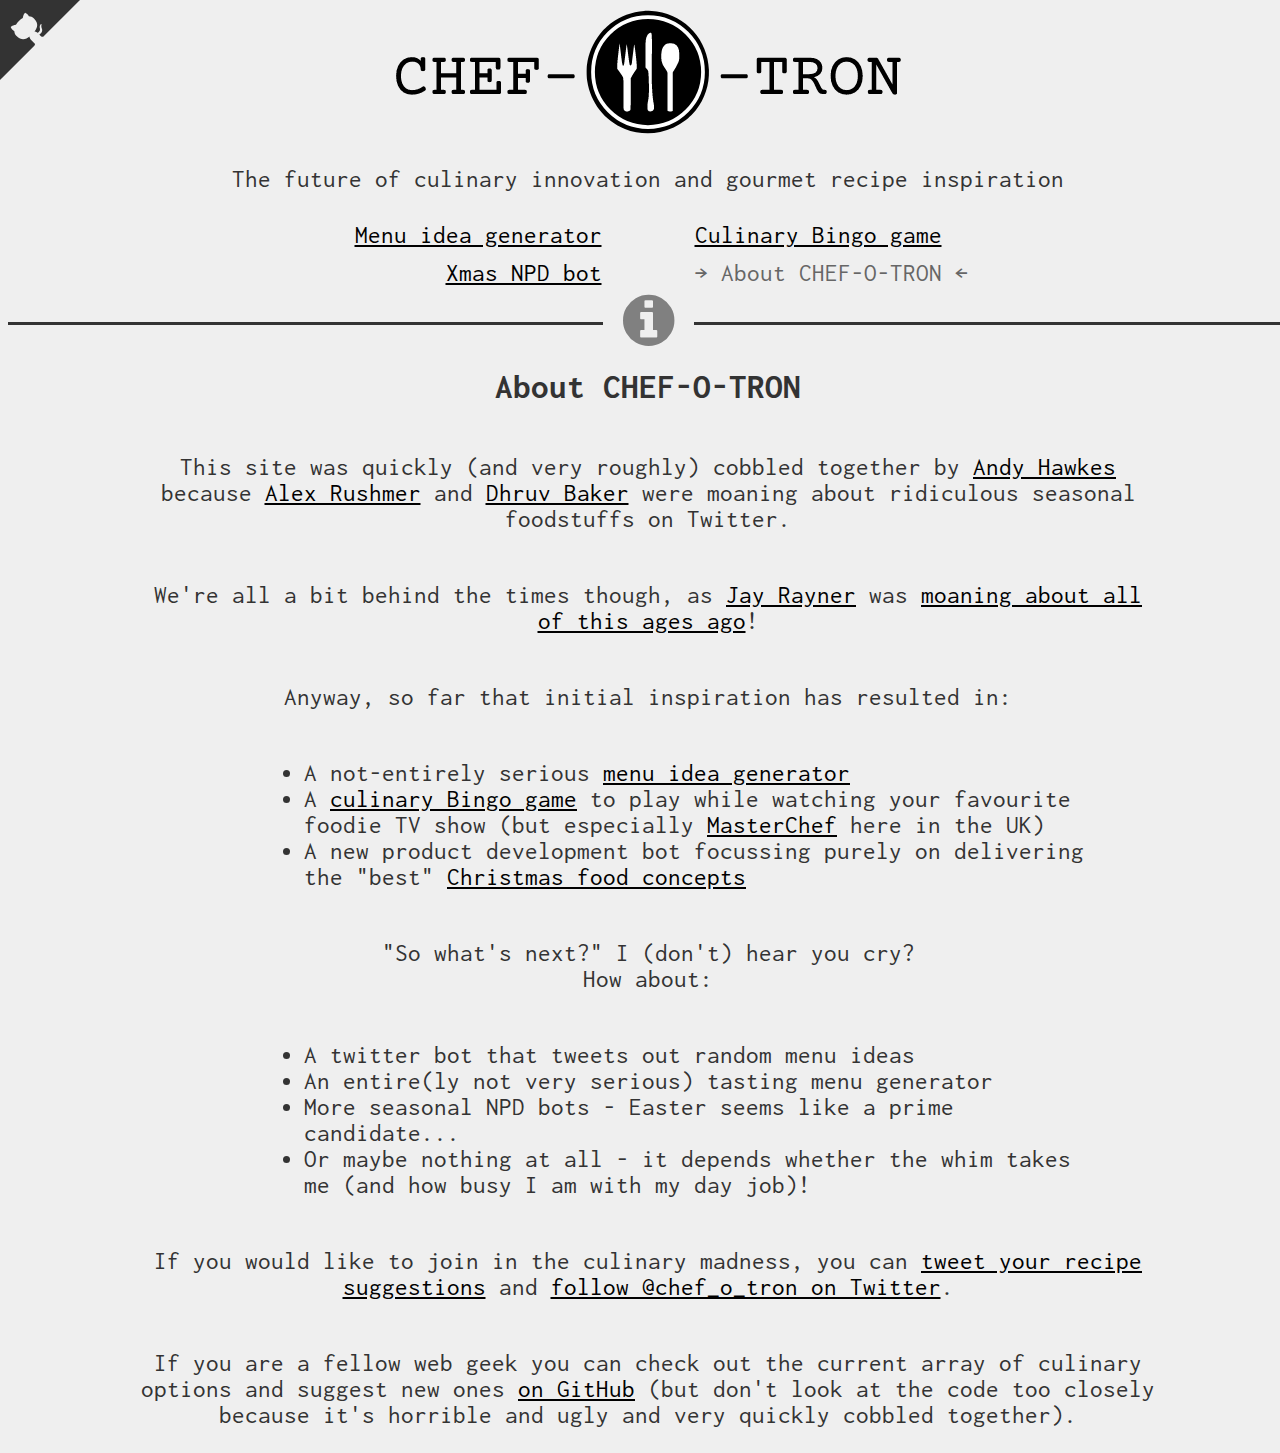
==== about/index.html @ c024a867 "Re-e-wind, when the crowd says "Bo", refactor!" ====
<!DOCTYPE html>
<html lang="en">

<head>
  <meta charset="UTF-8">
  <title>About | CHEF-O-TRON</title>
  <link rel="stylesheet" href="/css/style.css">
  <link rel='stylesheet' href="https://maxcdn.bootstrapcdn.com/font-awesome/4.7.0/css/font-awesome.min.css">

  <link rel="apple-touch-icon" sizes="180x180" href="/images/apple-touch-icon.png">
  <link rel="icon" type="image/png" sizes="32x32" href="/images/favicon-32x32.png">
  <link rel="icon" type="image/png" sizes="16x16" href="/images/favicon-16x16.png">
  <link rel="manifest" href="/site.webmanifest">

  <!-- Twitter metadata -->
  <meta name="twitter:card" content="summary" />
  <meta name="twitter:site" content="@chef_o_tron" />
  <meta name="twitter:creator" content="@andyhawkes" />
  <meta name="twitter:title" content="CHEF-O-TRON - the future of culinary innovation & recipe inspiration" />
  <meta name="twitter:description" content="Taking culinary ideas a step too far, just for fun!" />
  <meta name="twitter:image" content="http://chef-o-tron.andyhawkes.co.uk/images/logo.png" />

  <!-- OpenGraph metadata -->
  <meta property="og:type" content="website" />
  <meta property="og:url" content="http://chef-o-tron.andyhawkes.co.uk/about/" />
  <meta property="og:title" content="CHEF-O-TRON - the future of culinary innovation & recipe inspiration" />
  <meta property="og:description" content="Taking culinary ideas a step too far, just for fun!" />
  <meta property="og:image" content="http://chef-o-tron.andyhawkes.co.uk/images/logo.png" />

  <!-- Global site tag (gtag.js) - Google Analytics -->
  <script async src="https://www.googletagmanager.com/gtag/js?id=G-0NTSBCSH1Y"></script>
  <script>
    window.dataLayer = window.dataLayer || [];
    function gtag() { dataLayer.push(arguments); }
    gtag('js', new Date());
    gtag('config', 'G-0NTSBCSH1Y');
  </script>
  <script>
    let dataset = "default";
  </script>
</head>

<body>
  <header>
    <img class="logo" src="/images/logo-with-text.png" alt="CHEF-O-TRON" />
    <p class="tagline">The future of culinary innovation and gourmet recipe inspiration</p>

    <nav>
      <ul>
        <li><a href="/">Menu idea generator</a></li>
        <li><a href="/bingo">Culinary Bingo game</a></li>
        <li><a href="/npd/xmas">Xmas NPD bot</a></li>
        <li><a href="/about" class="active">About CHEF-O-TRON</a></li>
      </ul>
    </nav>
  </header>

  <hr class="icon info">

  <div class="info">
    <h1>About CHEF-O-TRON</h1>

    <p>This site was quickly (and very roughly) cobbled together by <a href="https://twitter.com/andyhawkes" target="_blank">Andy
        Hawkes</a> because <a href="https://twitter.com/justcookit/status/1460522952978571264" target="_blank">Alex Rushmer</a>
      and <a href="https://twitter.com/DhruvBaker1/status/1460568926727946241" target="_blank">Dhruv Baker</a> were moaning about
      ridiculous seasonal foodstuffs on Twitter.</p>
    <p>We're all a bit behind the times though, as <a href="https://twitter.com/jayrayner1" target="_blank">Jay Rayner</a> was <a href="https://www.theguardian.com/food/2020/dec/03/prosecco-crisps-pigs-in-blankets-pot-noodles-please-make-these-christmas-treats-stop-jay-rayner" target="_blank">moaning about all of this ages ago</a>!</p>

    <p>Anyway, so far that initial inspiration has resulted in:</p>

    <ul>
      <li>A not-entirely serious <a href="/">menu idea generator</a></li>
      <li>A <a href="/bingo">culinary Bingo game</a> to play while watching your favourite foodie TV show (but
        especially <a href="https://twitter.com/MasterChefUK" target="_blank">MasterChef</a> here in the UK)</li>
      <li>A new product development bot focussing purely on delivering the "best" <a href="/npd/xmas">Christmas food
          concepts</a></li>
    </ul>

    <p>"So what's next?" I (don't) hear you cry?<br>
      How about:</p>

    <ul>
      <li>A twitter bot that tweets out random menu ideas</li>
      <li>An entire(ly not very serious) tasting menu generator</li>
      <li>More seasonal NPD bots - Easter seems like a prime candidate...</li>
      <li>Or maybe nothing at all - it depends whether the whim takes me (and how busy I am with my day job)!</li>
    </ul>

    <p>If you would like to join in the culinary madness, you can <a
        href="https://twitter.com/intent/tweet?text=%40chef_o_tron%20is%20awesome%2C%20but%20I%20think%20it%20needs%20to%20feature%20more%20%5BINSERT%20INGREDIENT%20HERE%5D%20%23chefotron" target="_blank">tweet
        your recipe suggestions</a> and <a href="https://twitter.com/chef_o_tron" target="_blank">follow @chef_o_tron on Twitter</a>.
    </p>
    <p>If you are a fellow web geek you can check out the current array of culinary options and suggest new ones <a
        href="https://github.com/andyhawkes/chef-o-tron/blob/main/js/strings.js" target="_blank">on GitHub</a> (but don't look at the
      code too closely because it's horrible and ugly and very quickly cobbled together).</p>
  </div>

  <a href="https://github.com/andyhawkes/chef-o-tron" class="github-corner" aria-label="View source on GitHub" target="_blank"><svg
      width="80" height="80" viewBox="0 0 250 250"
      style="fill:#333; color:#efefef; position: absolute; top: 0; border: 0; left: 0; transform: scale(-1, 1);"
      aria-hidden="true">
      <path d="M0,0 L115,115 L130,115 L142,142 L250,250 L250,0 Z"></path>
      <path
        d="M128.3,109.0 C113.8,99.7 119.0,89.6 119.0,89.6 C122.0,82.7 120.5,78.6 120.5,78.6 C119.2,72.0 123.4,76.3 123.4,76.3 C127.3,80.9 125.5,87.3 125.5,87.3 C122.9,97.6 130.6,101.9 134.4,103.2"
        fill="currentColor" style="transform-origin: 130px 106px;" class="octo-arm"></path>
      <path
        d="M115.0,115.0 C114.9,115.1 118.7,116.5 119.8,115.4 L133.7,101.6 C136.9,99.2 139.9,98.4 142.2,98.6 C133.8,88.0 127.5,74.4 143.8,58.0 C148.5,53.4 154.0,51.2 159.7,51.0 C160.3,49.4 163.2,43.6 171.4,40.1 C171.4,40.1 176.1,42.5 178.8,56.2 C183.1,58.6 187.2,61.8 190.9,65.4 C194.5,69.0 197.7,73.2 200.1,77.6 C213.8,80.2 216.3,84.9 216.3,84.9 C212.7,93.1 206.9,96.0 205.4,96.6 C205.1,102.4 203.0,107.8 198.3,112.5 C181.9,128.9 168.3,122.5 157.7,114.1 C157.9,116.9 156.7,120.9 152.7,124.9 L141.0,136.5 C139.8,137.7 141.6,141.9 141.8,141.8 Z"
        fill="currentColor" class="octo-body"></path>
    </svg>
  </a>

  <script src="/js/config.js"></script>
  <script src="/js/utils.js"></script>

</body>

</html>
---- css/style.css ----
@import url('https://fonts.googleapis.com/css?family=Inconsolata|Tangerine');

html, body {
  height: 100%;
  width: 100%;
  font-size: 1.25rem;
}

body {
  background: #efefef;
  color: #333;
  text-align: center;
  font-family: 'Inconsolata';
}

a {
  color: #000;
}
a:hover,
a:focus {
  background: #333;
  color: #fff;
}
a.active {
  color: #666;
  text-decoration: none;
}
a.active:hover {
  color: #666;
  background: transparent;
}

.info {
  display: flex;
  justify-content: center;
  align-items: center;
  flex-wrap: wrap;
}
.info * {
  max-width: 80%;
}
.info ul {
  text-align: left;
  margin-left: 20%;
}

h1 {
  width: 100%;
  flex-basis: 100%;
  font-size: 1.75rem;
}

.tagline {
  width: 100%;
  flex-basis: 100%;
}

.logo {
  max-width: 80%;
}

hr.icon {
  box-sizing: content-box;
  height: 0;
  margin: 1rem auto;
  padding: 0 30vw;
  border: 0;
  border-top: 3px solid #333;
  text-align: center;
  overflow: visible;
}
hr.icon:after {
  /* f046 checked box, f0e7 lightning, f0f5 cutlery */
  /* see https://fontawesome.com/v4.7/cheatsheet/ */
  display: inline-block;
  position: relative;
  top: -1.7rem;
  padding: 0 1rem;
  font-family: FontAwesome;
  font-size: 3rem;
  background-color: #efefef;
}
hr.lightning:after {
  content: "\f0e7";
}
hr.checkbox:after {
  content: "\f046";
}
hr.xmas:after {
  content: "\f2dc";
}
hr.info:after {
  content: "\f05a";
}

header {
  margin-bottom: 1.5rem;
}
nav {
  display: flex;
  flex-basis: 100%;
  justify-content: center;
  align-items: center;
}
nav ul {
  list-style-type: none;
  margin: 0;
  padding: 0;
}
nav ul li {
  display: inline-block;
  width: 40vw;
  margin: 0;
  padding: 0;
  flex: 50%;
  justify-content: space-between;
  line-height: 1.5;
}
nav ul li:nth-child(odd) {
  margin-right: 2rem;
  text-align: right;
}
nav ul li:nth-child(even) {
  margin-left: 2rem;
  text-align: left;
}
nav ul li a.active:before {
  content: "\2192\2002";
}
nav ul li a.active:after {
  content: "\2002\2190";
}

.recipe {
  display: flex;
  justify-content: center;
  align-items: center;
}

#zeitgeistText {
  display: inline-block;
  padding: 2rem 0;
  font-family: 'Tangerine';
  font-weight: bold;
  font-size: 5rem;
  color: #333;
  text-shadow: 0.5rem 0.5rem 0.5rem rgba(255,255,255,0.5);
  max-width: 80%;
}

button,
.button {
  font-size: 1.25rem;
  border-radius: 1.5rem;
  padding: 0.5rem 2rem;
  cursor: pointer;
  background: #000;
  color: #fff;
  margin: 0 1rem 2rem;
  position: relative;
  border: 3px solid #000;
  text-decoration: none;
}
button:before,
.button:before {
  content: " ";
  position: absolute;
  border-radius: 2rem;
  padding: 0.5rem 2rem;
  z-index: -1;
  top: -10px;
  left: -10px;
  right: -10px;
  bottom: -10px;
  border: 3px solid #000;
  background: #fff;
}
button:hover,
.buton:hover {
  color: #333;
  background: #fff;
}

#bingoCard {
  width: 80vw;
  margin: 1rem 10%;
  display: grid;
  grid-gap: 0;
  grid-template-columns: repeat(5, 16vw);
  grid-template-rows: repeat(5, 16vw);
  grid-auto-flow: column;
}

#bingoCard div {
  border: 3px solid #333;
  height: 16vw;
  display: flex;
  cursor: pointer;
}

#bingoCard div span {
  margin: auto;
}

#bingoCard .checked {
  background: radial-gradient(circle 8vw, blue, #1e90ff 80%, rgb(255,255,255,0));
  color: #fff;
}

footer {
  font-size: 1rem;
  padding: 1rem 10vw;
  margin: 0 0 2rem;
}

.github-corner:hover .octo-arm {
  animation: octocat-wave 560ms ease-in-out
}

@keyframes octocat-wave {

  0%,
  100% {
    transform: rotate(0)
  }

  20%,
  60% {
    transform: rotate(-25deg)
  }

  40%,
  80% {
    transform: rotate(10deg)
  }
}

@media (max-width:500px) {
  .github-corner:hover .octo-arm {
    animation: none
  }

  .github-corner .octo-arm {
    animation: octocat-wave 560ms ease-in-out
  }
}
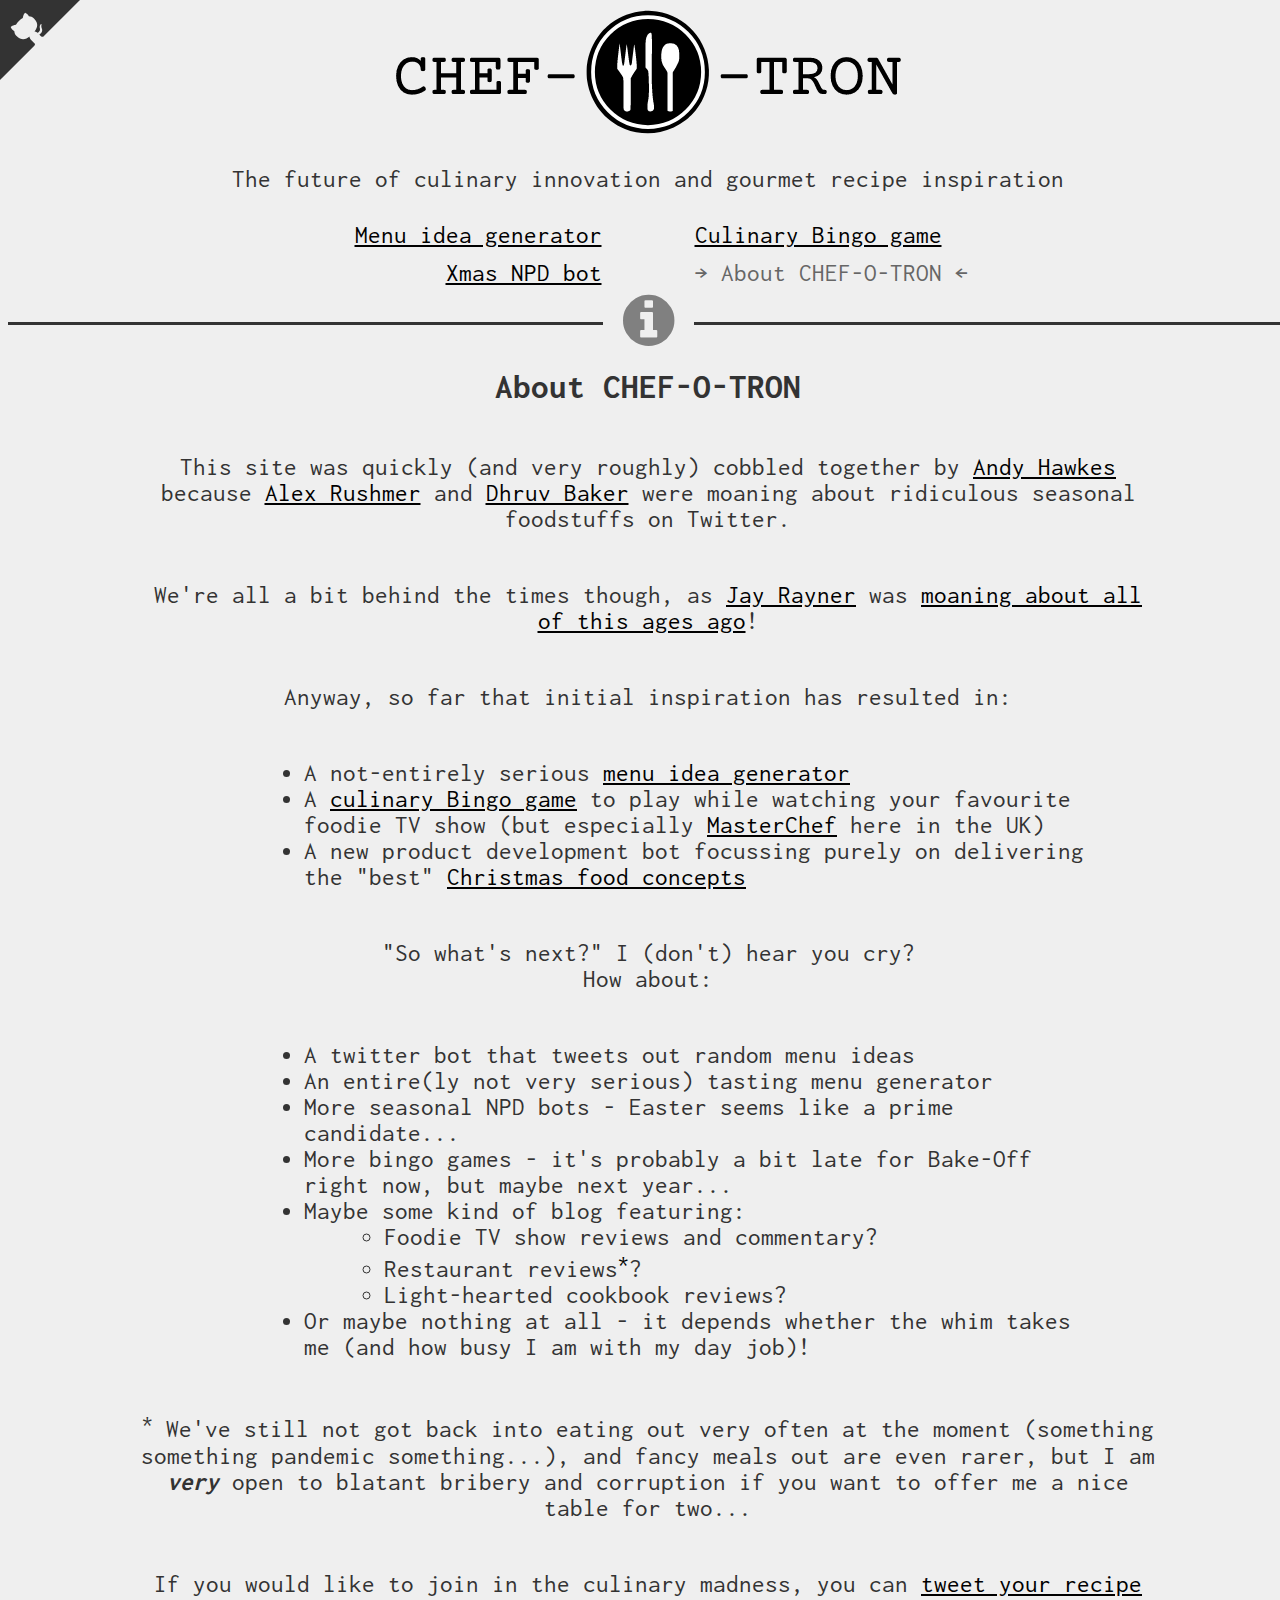
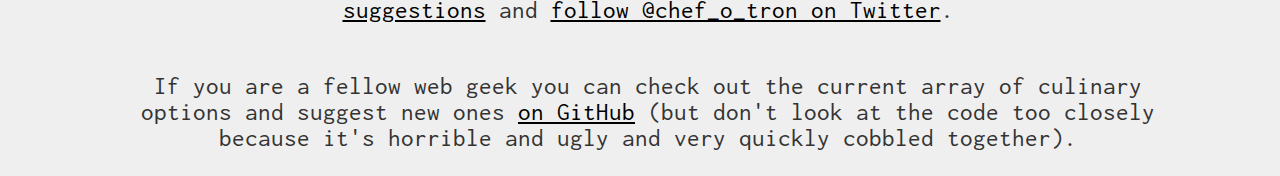
==== commit 10c35289: "Updated about page. Fixed issue with recipe not updating when going back/forward through history. A " ====
--- a/about/index.html
+++ b/about/index.html
@@ -83,8 +83,18 @@
       <li>A twitter bot that tweets out random menu ideas</li>
       <li>An entire(ly not very serious) tasting menu generator</li>
       <li>More seasonal NPD bots - Easter seems like a prime candidate...</li>
+      <li>More bingo games - it's probably a bit late for Bake-Off right now, but maybe next year...</li>
+      <li>Maybe some kind of blog featuring:
+        <ul>
+          <li>Foodie TV show reviews and commentary?</li>
+          <li>Restaurant reviews<sup><a href="#footnote1">*</a></sup>?</li>
+          <li>Light-hearted cookbook reviews?</li>
+        </ul>
       <li>Or maybe nothing at all - it depends whether the whim takes me (and how busy I am with my day job)!</li>
     </ul>
+
+    <p id="footnote1"><sup>*</sup> We've still not got back into eating out very often at the moment (something something pandemic something...), and fancy meals out are even rarer, but I am <strong><em>very</em></strong> open to blatant bribery
+    and corruption if you want to offer me a nice table for two...</p>
 
     <p>If you would like to join in the culinary madness, you can <a
         href="https://twitter.com/intent/tweet?text=%40chef_o_tron%20is%20awesome%2C%20but%20I%20think%20it%20needs%20to%20feature%20more%20%5BINSERT%20INGREDIENT%20HERE%5D%20%23chefotron" target="_blank">tweet
--- a/css/style.css
+++ b/css/style.css
@@ -10,7 +10,7 @@
   background: #efefef;
   color: #333;
   text-align: center;
-  font-family: 'Inconsolata';
+  font-family: 'Inconsolata', "Courier New", "Courier", monospace;
 }
 
 a {
@@ -29,6 +29,9 @@
   color: #666;
   background: transparent;
 }
+sup a {
+  text-decoration: none;
+}
 
 .info {
   display: flex;
@@ -42,6 +45,9 @@
 .info ul {
   text-align: left;
   margin-left: 20%;
+}
+.info ul ul {
+  margin-left: 2rem;
 }
 
 h1 {
@@ -151,6 +157,7 @@
 button,
 .button {
   font-size: 1.25rem;
+  font-family: inherit;
   border-radius: 1.5rem;
   padding: 0.5rem 2rem;
   cursor: pointer;
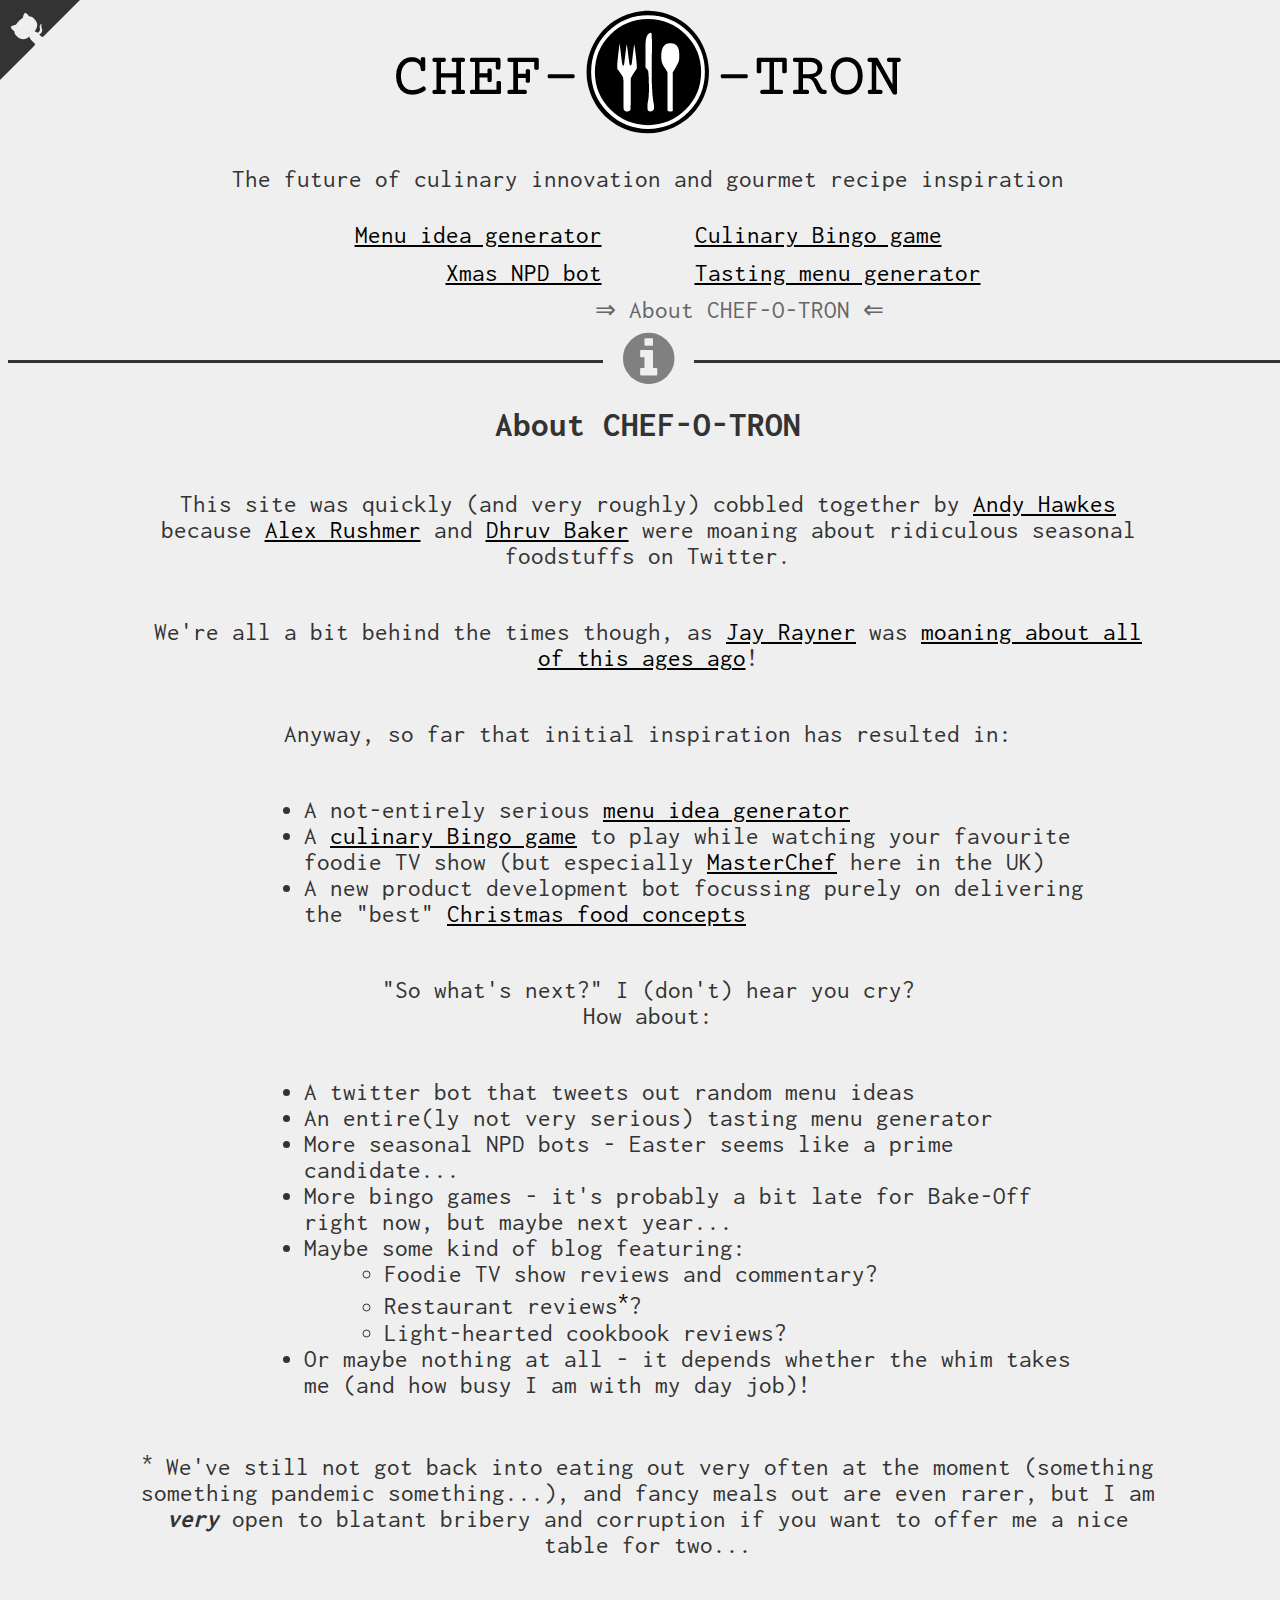
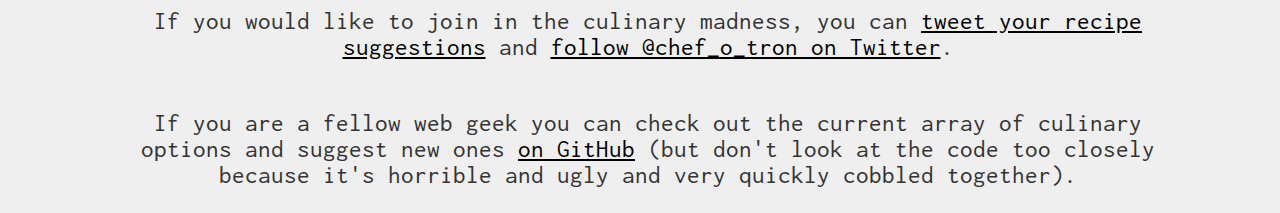
==== commit 3efb0fc2: "Adding tasting menu to main nav" ====
--- a/about/index.html
+++ b/about/index.html
@@ -50,6 +50,7 @@
         <li><a href="/">Menu idea generator</a></li>
         <li><a href="/bingo">Culinary Bingo game</a></li>
         <li><a href="/npd/xmas">Xmas NPD bot</a></li>
+        <li><a href="/tasting-menu">Tasting menu generator</a></li>
         <li><a href="/about" class="active">About CHEF-O-TRON</a></li>
       </ul>
     </nav>
--- a/css/style.css
+++ b/css/style.css
@@ -98,6 +98,12 @@
 hr.info:after {
   content: "\f05a";
 }
+hr.bake:after {
+  content: "\f1fd";
+}
+hr.easter:after {
+  content: "\f0f5";
+}
 
 header {
   margin-bottom: 1.5rem;
@@ -131,10 +137,10 @@
   text-align: left;
 }
 nav ul li a.active:before {
-  content: "\2192\2002";
+  content: "\21D2\2002";
 }
 nav ul li a.active:after {
-  content: "\2002\2190";
+  content: "\2002\21D0";
 }
 
 .recipe {
@@ -152,6 +158,23 @@
   color: #333;
   text-shadow: 0.5rem 0.5rem 0.5rem rgba(255,255,255,0.5);
   max-width: 80%;
+}
+
+#menuText {
+  max-width: 80%;
+  padding: 1rem 2rem;
+  background-color: antiquewhite;
+  box-shadow: 0.25rem 0.25rem 0.5rem rgba(51, 51, 51, 0.5);
+}
+
+#menuText li {
+  list-style-type: none;
+  padding: 1rem 0 1.5rem;
+  font-family: 'Tangerine';
+  font-weight: bold;
+  font-size: 2.5rem;
+  color: #333;
+  text-shadow: 0.25rem 0.25rem 0.25rem rgba(255, 255, 255, 0.5);
 }
 
 button,
@@ -208,10 +231,60 @@
 #bingoCard div span {
   margin: auto;
 }
-
-#bingoCard .checked {
+#bingoCard div.joker {
+  font-size: 5rem;
+  background: radial-gradient(circle 8vw, red, orange 80%, rgb(255,255,255,0));
+}
+
+
+#bingoCard .checked,
+#bingoCard .joker.checked {
   background: radial-gradient(circle 8vw, blue, #1e90ff 80%, rgb(255,255,255,0));
   color: #fff;
+}
+
+#fanfare {
+  position: fixed;
+  top: 10vw;
+  left: 25vw;
+  width: 50vw;
+  height: 25vw;
+  font-size: 5vw;
+  background: #1e90ff;
+  color: #fff;
+  animation: wobble 250ms ease 6;
+  display: flex;
+  justify-content: center;
+  align-items: center;
+  border: 5px solid #fff;
+  cursor: pointer;
+  text-shadow: 0.25rem 0.25rem 0.25rem rgba(0,0,0,0.25);
+  box-shadow: 2rem 2rem 2rem rgba(0,0,0,0.5);
+}
+#fanfare:hover {
+  animation: none;
+}
+#fanfare span.advisory:after{
+  content: "Tap to dismiss";
+  font-size: 1rem;
+  position: absolute;
+  bottom: 2rem;
+  right: 1rem;
+}
+#fanfare #countdown {
+  position: absolute;
+  bottom: 0;
+  right: 0;
+  font-size: 2rem;
+}
+
+@keyframes wobble {
+  33% {
+    transform: rotate(10deg);
+  }
+  66% {
+    transform: rotate(-10deg);
+  }
 }
 
 footer {
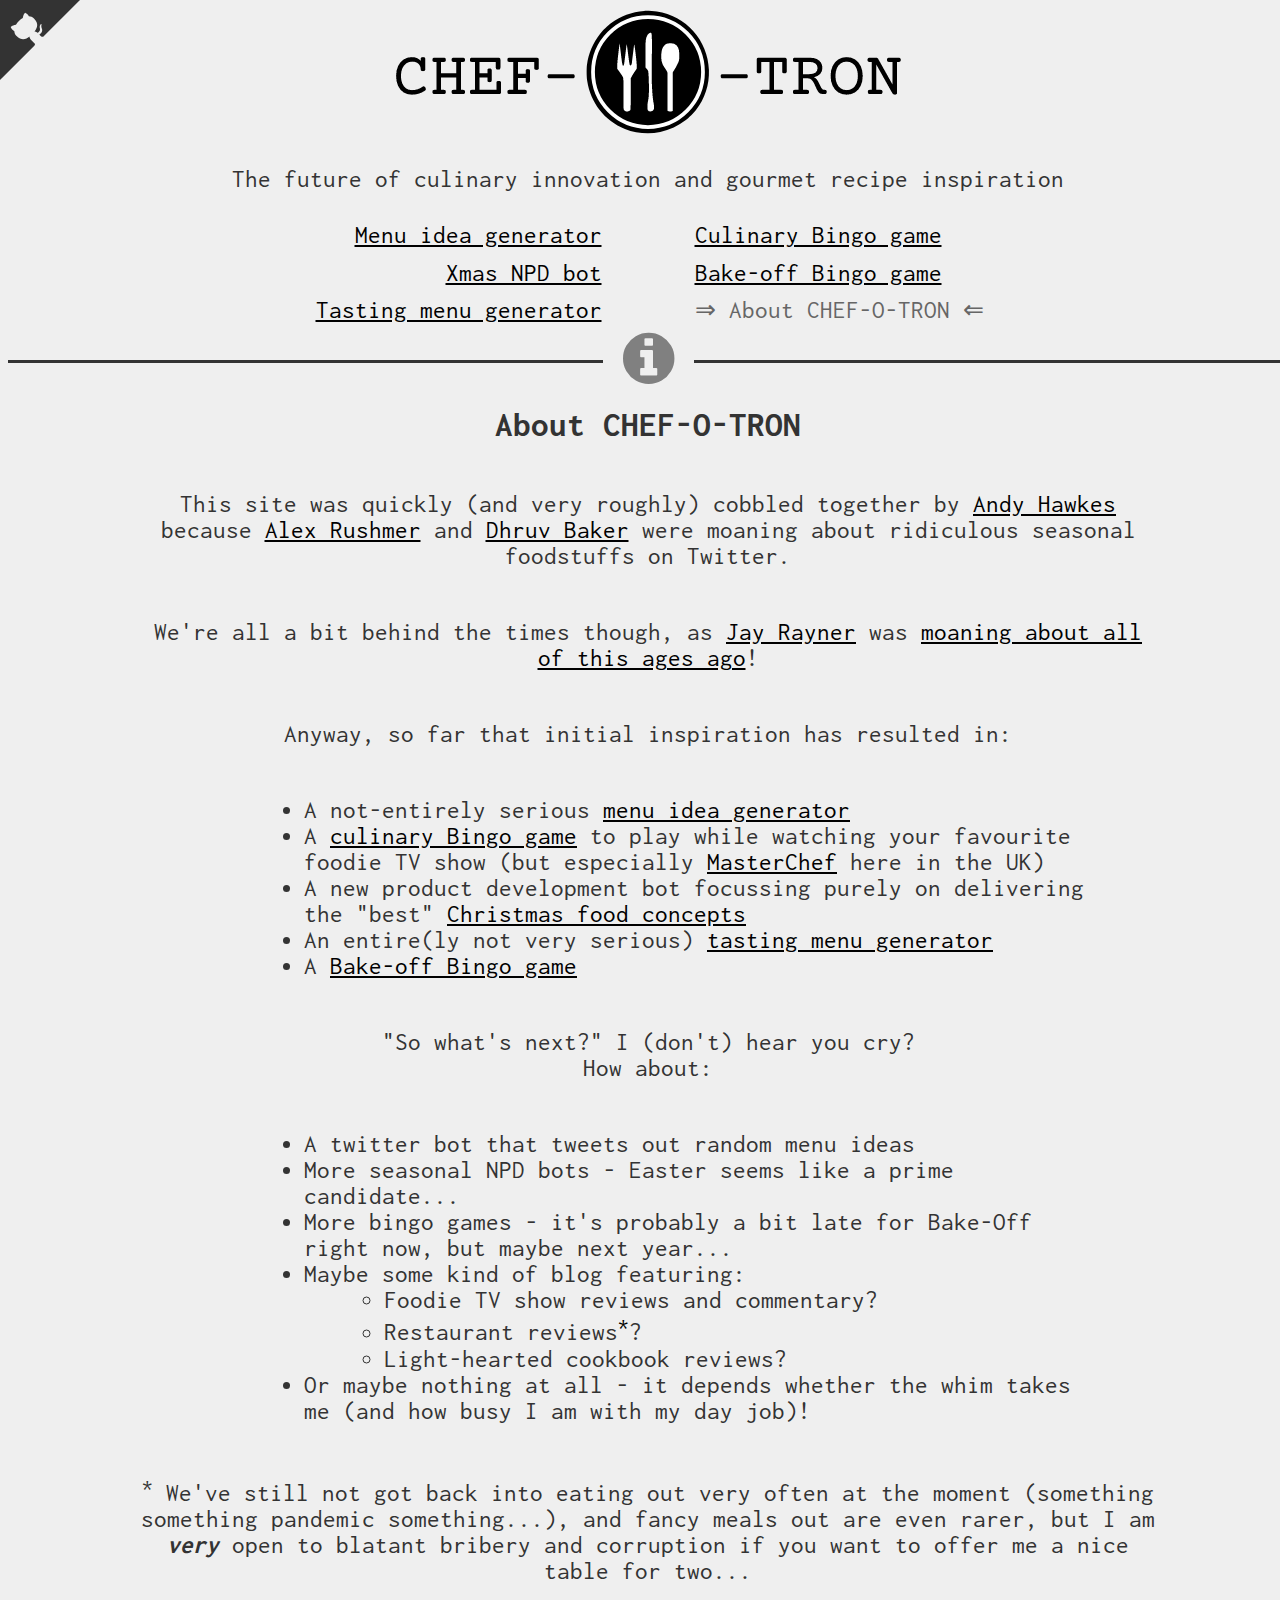
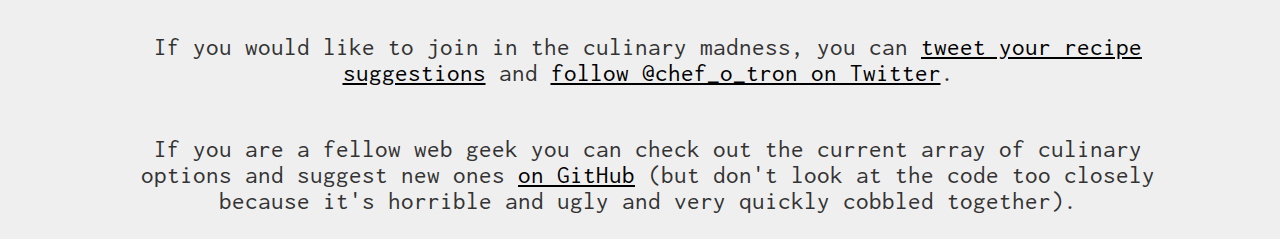
==== commit 47ce6bc7: "Adding Bakeoff bingo to the nav" ====
--- a/about/index.html
+++ b/about/index.html
@@ -50,6 +50,7 @@
         <li><a href="/">Menu idea generator</a></li>
         <li><a href="/bingo">Culinary Bingo game</a></li>
         <li><a href="/npd/xmas">Xmas NPD bot</a></li>
+        <li><a href="/bingo/bakeoff">Bake-off Bingo game</a></li>
         <li><a href="/tasting-menu">Tasting menu generator</a></li>
         <li><a href="/about" class="active">About CHEF-O-TRON</a></li>
       </ul>
@@ -75,6 +76,8 @@
         especially <a href="https://twitter.com/MasterChefUK" target="_blank">MasterChef</a> here in the UK)</li>
       <li>A new product development bot focussing purely on delivering the "best" <a href="/npd/xmas">Christmas food
           concepts</a></li>
+      <li>An entire(ly not very serious) <a href="/tasting-menu">tasting menu generator</a></li>
+      <li>A <a href="/bingo/bakeoff">Bake-off Bingo game</a></li>
     </ul>
 
     <p>"So what's next?" I (don't) hear you cry?<br>
@@ -82,7 +85,6 @@
 
     <ul>
       <li>A twitter bot that tweets out random menu ideas</li>
-      <li>An entire(ly not very serious) tasting menu generator</li>
       <li>More seasonal NPD bots - Easter seems like a prime candidate...</li>
       <li>More bingo games - it's probably a bit late for Bake-Off right now, but maybe next year...</li>
       <li>Maybe some kind of blog featuring:
--- a/css/style.css
+++ b/css/style.css
@@ -151,25 +151,34 @@
 
 #zeitgeistText {
   display: inline-block;
-  padding: 2rem 0;
+  padding: 2rem 1.5rem 1rem;
   font-family: 'Tangerine';
   font-weight: bold;
   font-size: 5rem;
   color: #333;
   text-shadow: 0.5rem 0.5rem 0.5rem rgba(255,255,255,0.5);
   max-width: 80%;
+  background: antiquewhite url("/images/logo.png") no-repeat calc(100% - 1.5rem) calc(100% - 1.5rem);
+  background-size: auto 3rem;
+  background-blend-mode: overlay;
+  box-shadow: 0.25rem 0.25rem 0.5rem rgba(51, 51, 51, 0.5);
+  position: relative;
+  top: 1rem;
+  margin-bottom: 2rem;
 }
 
 #menuText {
   max-width: 80%;
-  padding: 1rem 2rem;
-  background-color: antiquewhite;
+  padding: 1rem 2rem 5rem;
+  background: antiquewhite url("/images/logo-with-text.png") no-repeat center calc(100% - 1.5rem);
+  background-size: auto 3rem;
+  background-blend-mode: overlay;
   box-shadow: 0.25rem 0.25rem 0.5rem rgba(51, 51, 51, 0.5);
 }
 
 #menuText li {
   list-style-type: none;
-  padding: 1rem 0 1.5rem;
+  padding: 1rem 0;
   font-family: 'Tangerine';
   font-weight: bold;
   font-size: 2.5rem;
@@ -323,4 +332,6 @@
   .github-corner .octo-arm {
     animation: octocat-wave 560ms ease-in-out
   }
-}+}
+
+@media print {}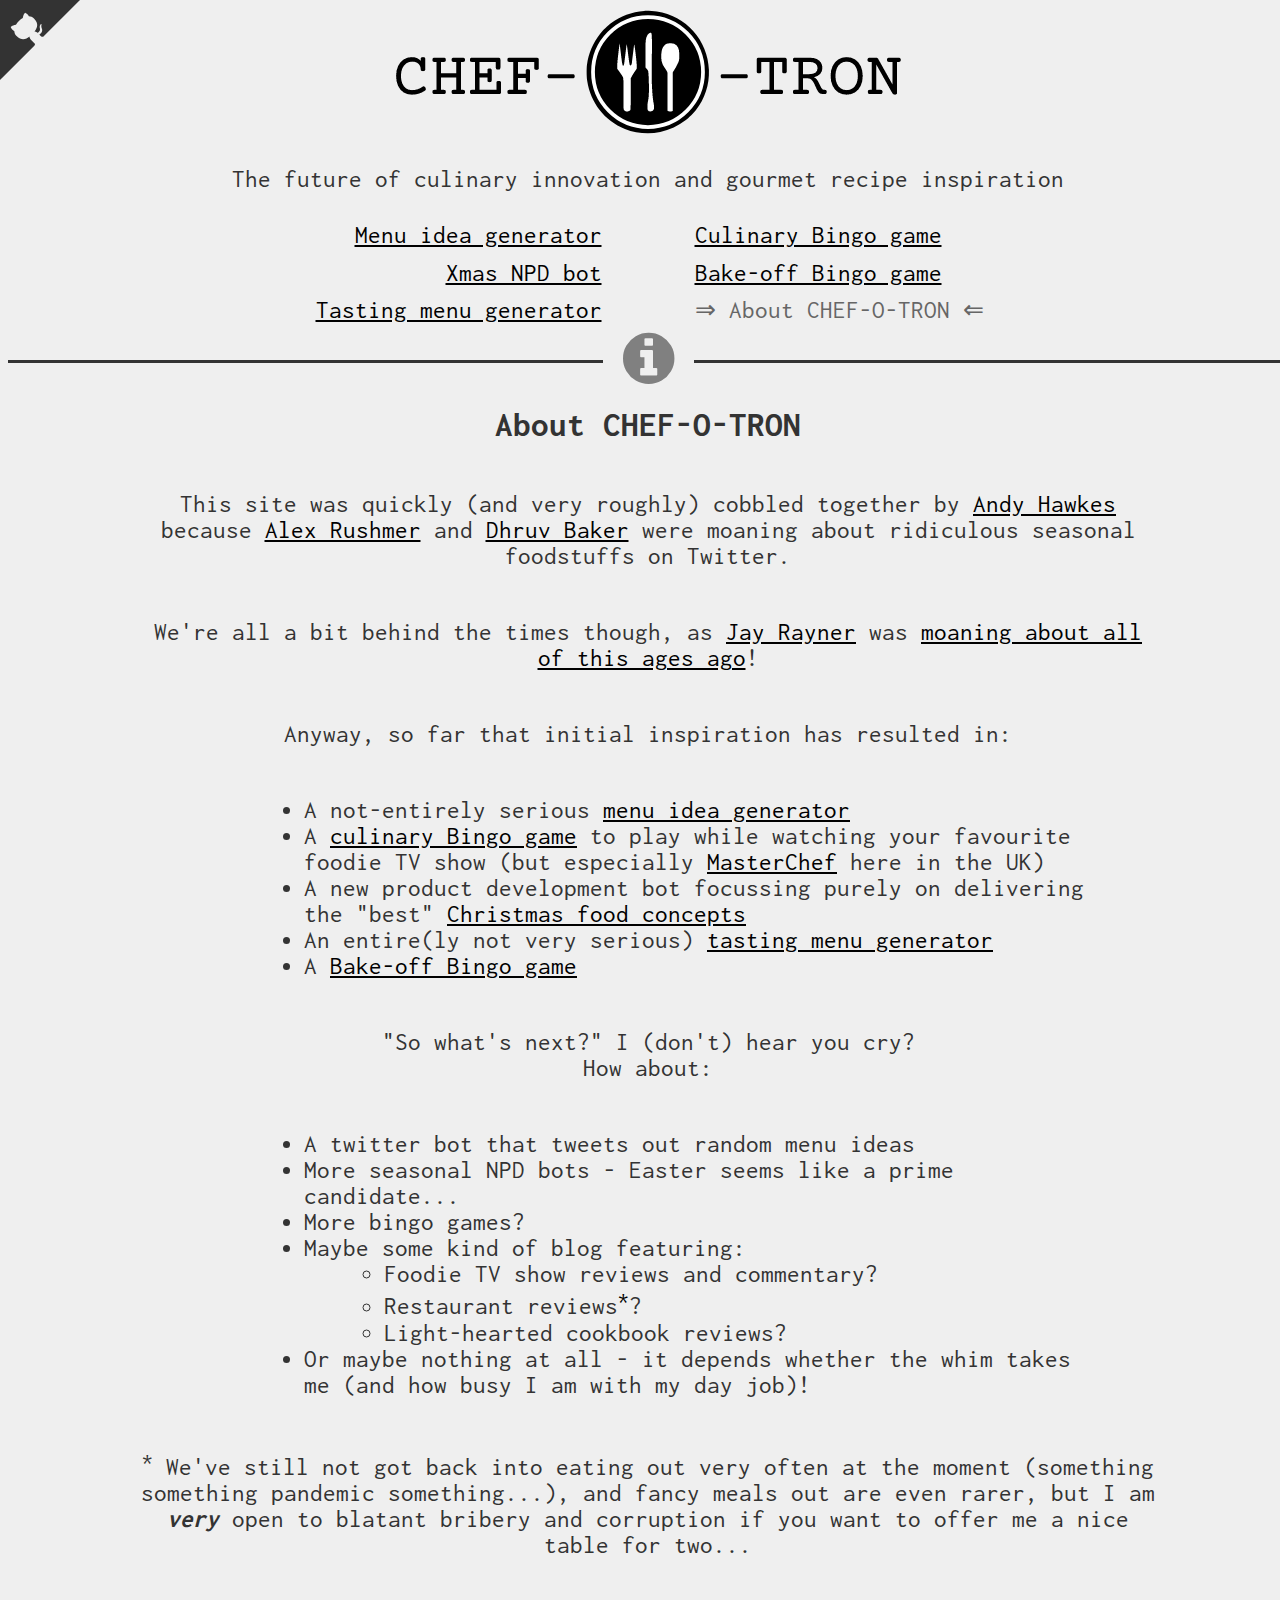
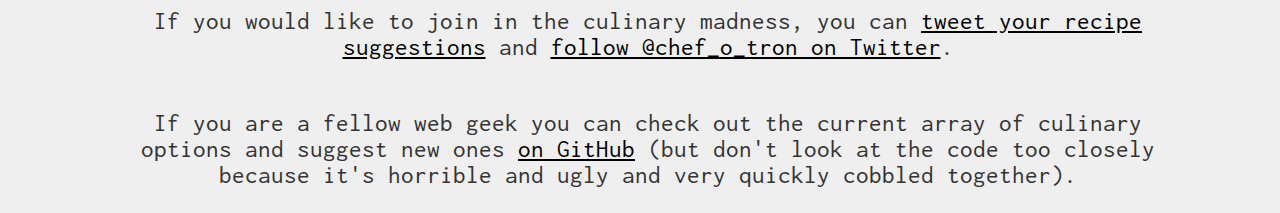
==== commit 3c8d135c: "Tweaks to About page" ====
--- a/about/index.html
+++ b/about/index.html
@@ -86,7 +86,7 @@
     <ul>
       <li>A twitter bot that tweets out random menu ideas</li>
       <li>More seasonal NPD bots - Easter seems like a prime candidate...</li>
-      <li>More bingo games - it's probably a bit late for Bake-Off right now, but maybe next year...</li>
+      <li>More bingo games?</li>
       <li>Maybe some kind of blog featuring:
         <ul>
           <li>Foodie TV show reviews and commentary?</li>
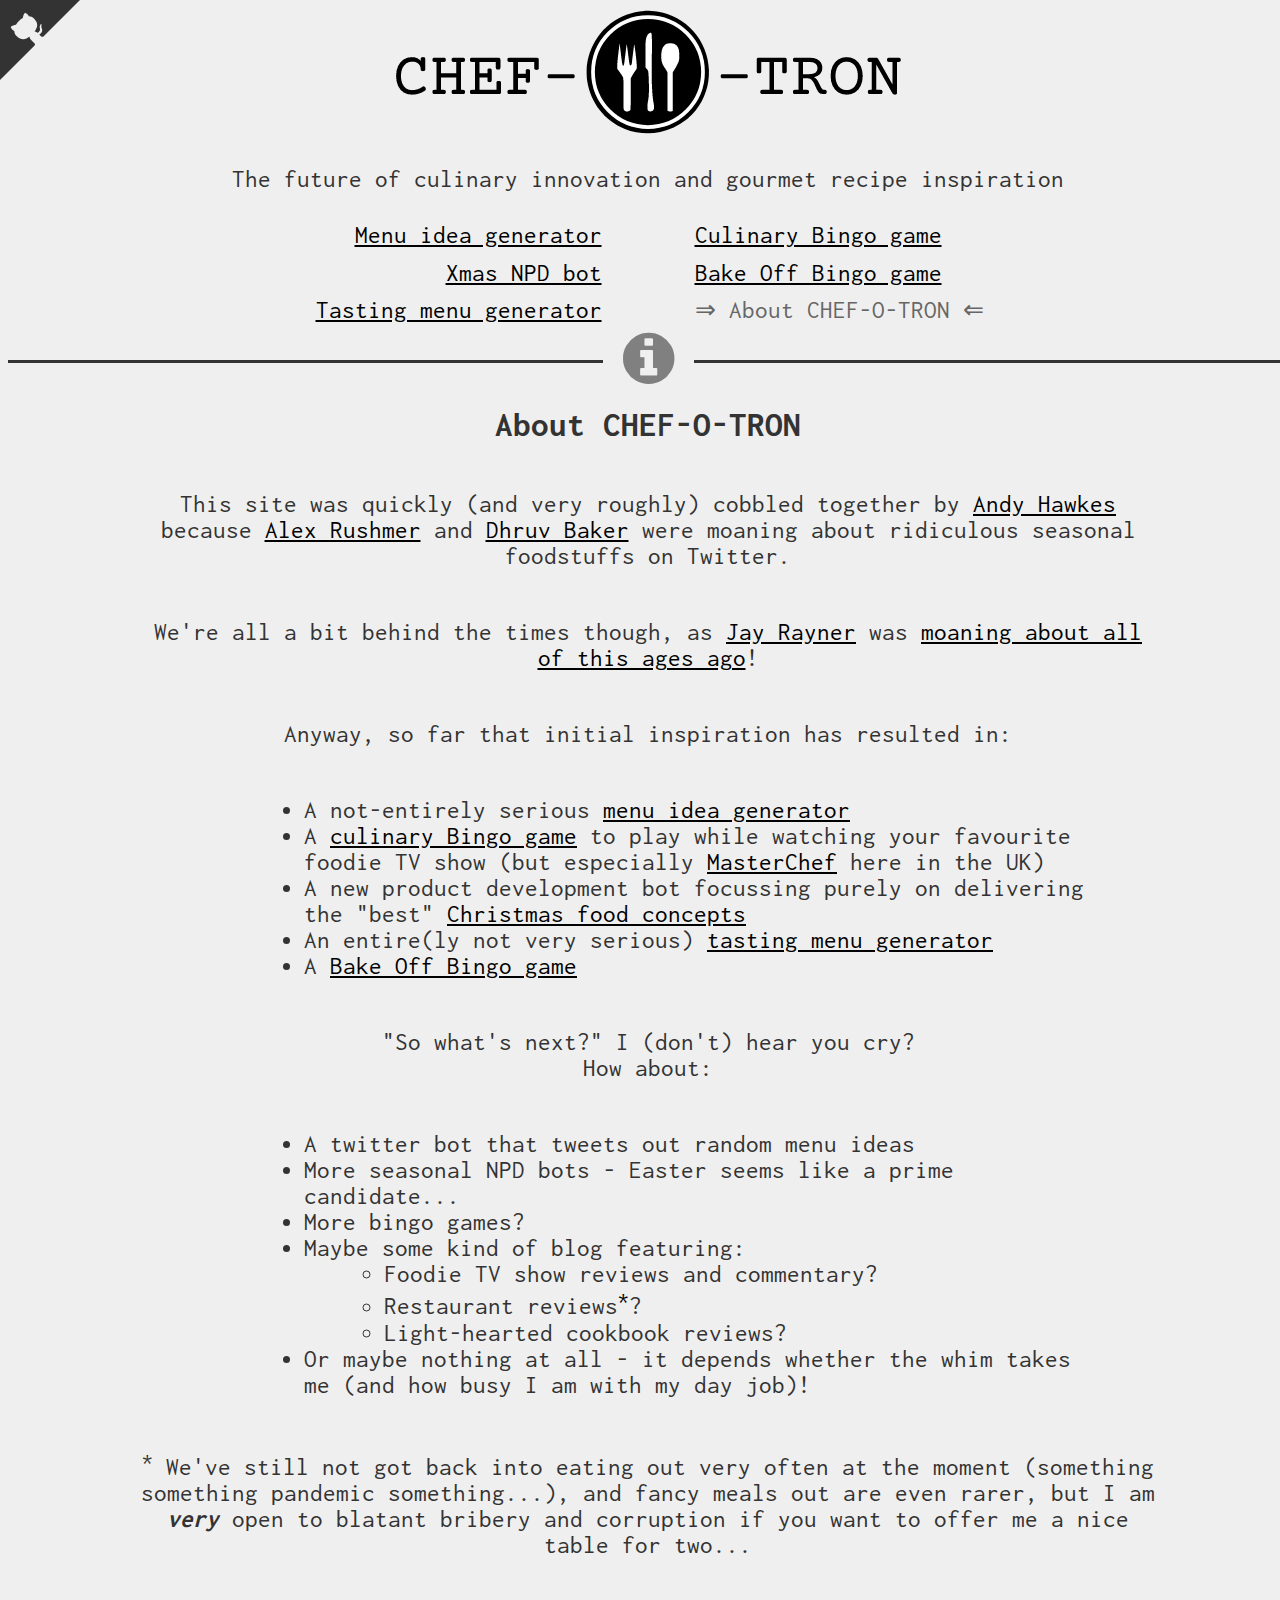
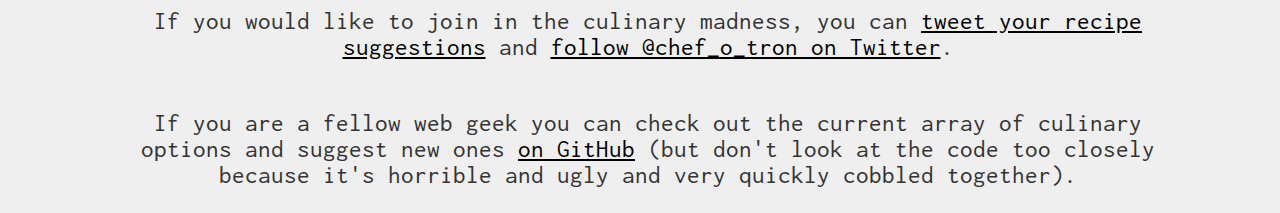
==== commit 5b620468: ""Bake-off" --> "Bake Off" New Twitter link for Bake Off bingo including #GBBO" ====
--- a/about/index.html
+++ b/about/index.html
@@ -50,7 +50,7 @@
         <li><a href="/">Menu idea generator</a></li>
         <li><a href="/bingo">Culinary Bingo game</a></li>
         <li><a href="/npd/xmas">Xmas NPD bot</a></li>
-        <li><a href="/bingo/bakeoff">Bake-off Bingo game</a></li>
+        <li><a href="/bingo/bakeoff">Bake Off Bingo game</a></li>
         <li><a href="/tasting-menu">Tasting menu generator</a></li>
         <li><a href="/about" class="active">About CHEF-O-TRON</a></li>
       </ul>
@@ -77,7 +77,7 @@
       <li>A new product development bot focussing purely on delivering the "best" <a href="/npd/xmas">Christmas food
           concepts</a></li>
       <li>An entire(ly not very serious) <a href="/tasting-menu">tasting menu generator</a></li>
-      <li>A <a href="/bingo/bakeoff">Bake-off Bingo game</a></li>
+      <li>A <a href="/bingo/bakeoff">Bake Off Bingo game</a></li>
     </ul>
 
     <p>"So what's next?" I (don't) hear you cry?<br>
--- a/css/style.css
+++ b/css/style.css
@@ -103,6 +103,9 @@
 }
 hr.easter:after {
   content: "\f0f5";
+}
+hr.menu:after {
+  content: "\f03a";
 }
 
 header {
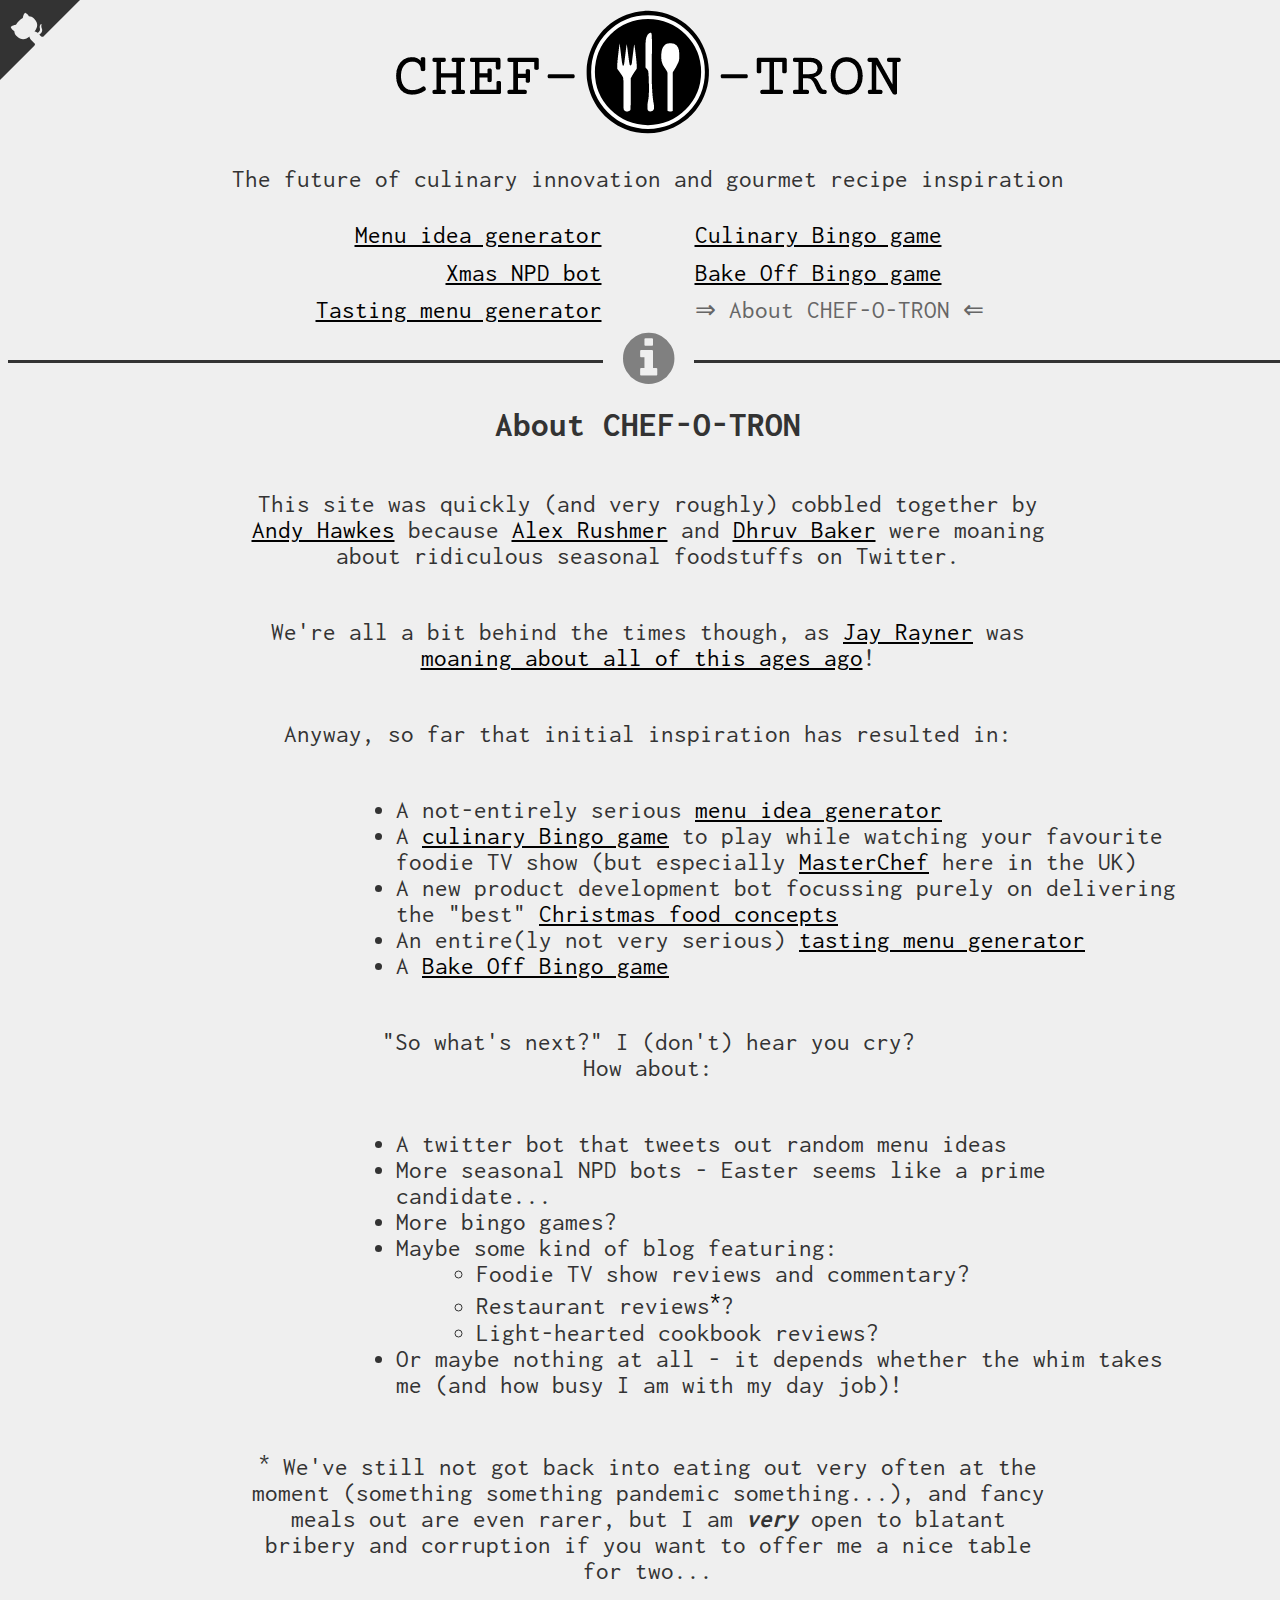
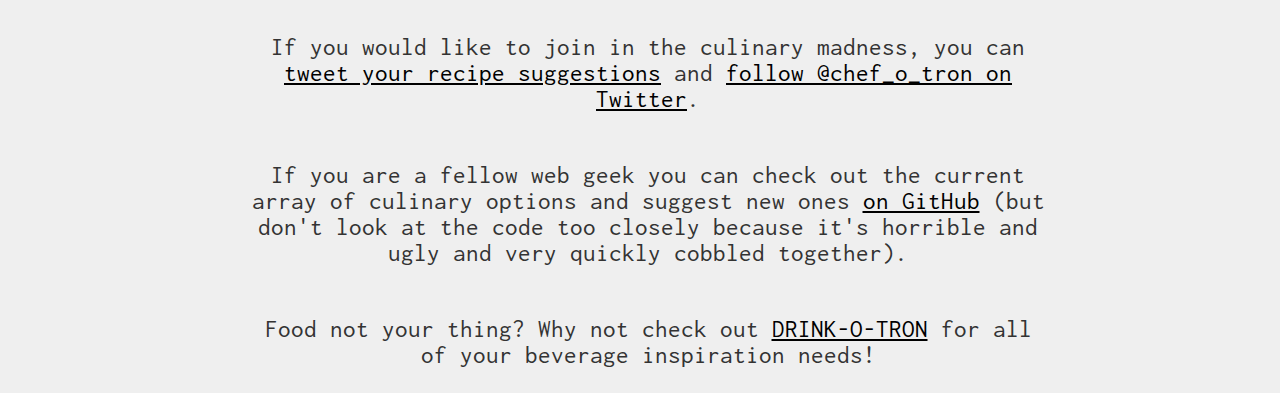
==== commit 9b6044cf: "Added DRINK-O-TRON link" ====
--- a/about/index.html
+++ b/about/index.html
@@ -42,7 +42,7 @@
 
 <body>
   <header>
-    <img class="logo" src="/images/logo-with-text.png" alt="CHEF-O-TRON" />
+    <a href="/" class="logo"><img class="logo" src="/images/logo-with-text.png" alt="CHEF-O-TRON" /></a>
     <p class="tagline">The future of culinary innovation and gourmet recipe inspiration</p>
 
     <nav>
@@ -106,6 +106,7 @@
     <p>If you are a fellow web geek you can check out the current array of culinary options and suggest new ones <a
         href="https://github.com/andyhawkes/chef-o-tron/blob/main/js/strings.js" target="_blank">on GitHub</a> (but don't look at the
       code too closely because it's horrible and ugly and very quickly cobbled together).</p>
+    <p> Food not your thing? Why not check out <a href="https://drink-o-tron.andyhawkes.co.uk">DRINK-O-TRON</a> for all of your beverage inspiration needs!</p>
   </div>
 
   <a href="https://github.com/andyhawkes/chef-o-tron" class="github-corner" aria-label="View source on GitHub" target="_blank"><svg
--- a/css/style.css
+++ b/css/style.css
@@ -32,6 +32,10 @@
 sup a {
   text-decoration: none;
 }
+a.logo:hover,
+a.logo:focus {
+  background:transparent;
+}
 
 .info {
   display: flex;
@@ -40,7 +44,7 @@
   flex-wrap: wrap;
 }
 .info * {
-  max-width: 80%;
+  max-width: 40rem;
 }
 .info ul {
   text-align: left;
@@ -171,7 +175,7 @@
 }
 
 #menuText {
-  max-width: 80%;
+  max-width: 40rem;
   padding: 1rem 2rem 5rem;
   background: antiquewhite url("/images/logo-with-text.png") no-repeat center calc(100% - 1.5rem);
   background-size: auto 3rem;
